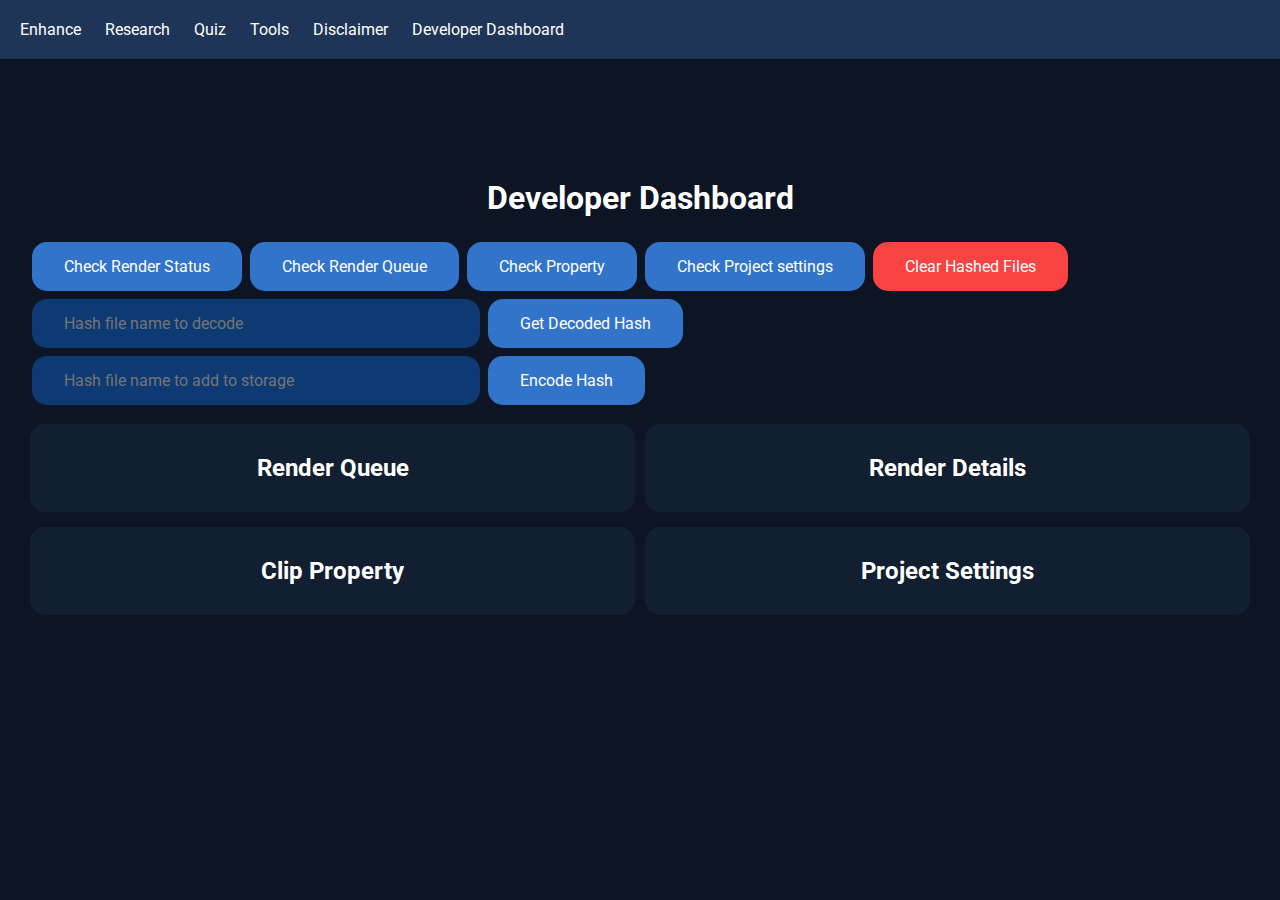
==== dashboard.html @ f8372f14 "feat(dashboard): added hash decoding to the dashboard." ====
<!DOCTYPE html>
<html lang="en">
<head>
    <meta charset="UTF-8">
    <meta name="viewport" content="width=device-width, initial-scale=1.0">
    <link rel="stylesheet" href="style.css">
    <title>Video Upload Page</title>
</head>
<body>
    <header>
        <nav>
            <ul>
                <li><a href="index.html">Enhance</a></li>
                <li><a href="/research">Research</a></li>
                <li><a href="/quiz">Quiz</a></li>
                <li><a href="/tools">Tools</a></li>
                <li><a href="disclaimer.html">Disclaimer</a></li>
                <li><a href="dashboard.html">Developer Dashboard</a></li>
            </ul>
        </nav>
    </header>
    <div class="devDashboard">
        <h1>Developer Dashboard</h1>
        <div class="devButtons">
            <button id="getRenderStatus">Check Render Status</button>
            <button id="getRenderQueue">Check Render Queue</button>
            <button id="clipPropery">Check Property</button>
            <button id="getProjectSettings">Check Project settings</button>
            <button id="clearHashes">Clear Hashed Files</button>
        </div>
        <div>
            <input class="dashboardInput" type="text" id="hashNameInput" placeholder="Hash file name to decode">
            <button id="getDecodedHash">Get Decoded Hash</button>
        </div>
        <div>
            <input class="dashboardInput" type="text" id="fileNameInput" placeholder="Hash file name to add to storage">
            <button id="encodeHash">Encode Hash</button>
        </div>

        <div id="renderStatus"></div>
        <div class="wrapper">
            <div class="dashboard-left" id="renderQueue"><h2>Render Queue</h2></div>
            <div class="dashboard-right" id="renderDetails"><h2>Render Details</h2></div>
        </div>
        <div class="wrapper">
            <div id="propertyOutput" class="dashboard-left"><h2>Clip Property</h2></div>
            <div id="projectSettings" class="dashboard-right"><h2>Project Settings</h2></div>
        </div>
    </div>
    <script>
        document.getElementById('clipPropery').addEventListener('click', async (event) => {
            let propertyOutputHTML = '<h2>Clip Property</h2>'
            event.preventDefault();
            const response = await fetch("http://127.0.0.1:8000/getproperty");
            const clipProperty = await response.json();
            for (const key in clipProperty) {
                if (clipProperty.hasOwnProperty(key)) {
                    const clipPropertyKey = key
                    const clipPropertyValue = clipProperty[key]
                    propertyOutputHTML = propertyOutputHTML + `<p><span class="propertyKey">${clipPropertyKey}:</span> <span class="propertyValue">${clipPropertyValue}</span></p>`
            }
            }
            propertyOutput = document.getElementById('propertyOutput')
            propertyOutput.innerHTML = propertyOutputHTML
        });

        document.getElementById('getProjectSettings').addEventListener('click', async (event) => {
            let projectSettingsHTML = '<h2>Project Settings</h2>'
            event.preventDefault();
            const response = await fetch("http://127.0.0.1:8000/projectsettings");
            const projectSettings = await response.json();
            for (const key in projectSettings) {
                if (projectSettings.hasOwnProperty(key)) {
                    const projectSettingsKey = key
                    const projectSettingsValue = projectSettings[key]
                    projectSettingsHTML = projectSettingsHTML + `<p><span class="propertyKey">${projectSettingsKey}:</span> <span class="propertyValue">${projectSettingsValue}</span></p>`
            }
            }
            propertyOutput = document.getElementById('projectSettings')
            propertyOutput.innerHTML = projectSettingsHTML
        });

        document.getElementById('getRenderQueue').addEventListener('click', async (event) => {
            let renderQueueHTML = ''
            event.preventDefault();
            const response = await fetch("http://127.0.0.1:8000/renderlist");
            const renderQueue = await response.json();
            console.log(renderQueue)
            for (const key in renderQueue) {
                if (renderQueue.hasOwnProperty(key)) {
                        const renderQueueKey = key
                        const arrayRenderQueue = renderQueue[key]
                        arrayRenderQueue.forEach(element => {
                            for(const queueIndex in element){
                                if (element.hasOwnProperty(queueIndex)) {
                                    renderQueueHTML = renderQueueHTML + `<p><span class="propertyKey">${queueIndex}:</span> <span class="propertyValue">${element[queueIndex]}</span></p>`
                                    
                                }
                            }
                        });
                }}
            renderQueueOutput = document.getElementById('renderDetails')
            renderQueueOutput.innerHTML = renderQueueHTML
        });

        document.getElementById('getRenderStatus').addEventListener('click', async (event) => {
            let renderStatusHTML = '<h2>Render Details</h2>'
            event.preventDefault();
            const response = await fetch("http://127.0.0.1:8000/renderstatus");
            const renderStatus = await response.json();
            for (const key in renderStatus) {
                if (renderStatus.hasOwnProperty(key)) {
                        const renderStatusKey = key
                        const renderStatusValue = renderStatus[key]
                        renderStatusHTML = renderStatusHTML + ` ${renderStatusKey} ${renderStatusValue}`
                }}
            renderStatusOutput = document.getElementById('renderStatus')
            renderStatusOutput.innerHTML = renderStatusHTML
        });

        document.getElementById('clearHashes').addEventListener('click', async (event) => {
            event.preventDefault();
            let text = "Are you sure you want to clear all the hash storage?";
            if (confirm(text) == true) {
                const response = await fetch("http://127.0.0.1:8000/clearhashstorage")
                alert("hash storage has been cleared.")
            } else {

            }
        });

        document.getElementById('getDecodedHash').addEventListener('click', async (event) => {
            event.preventDefault();
            let hashedFileName = document.getElementById('hashNameInput').value
            const response = await fetch(`http://127.0.0.1:8000/decodehash/${hashedFileName}`)
            decodedHashOBJ = await response.json()
            decodedHash = decodedHashOBJ['Decoded Hash']
            alert(decodedHash)
        });
        

    </script>
</body>
</html>
---- style.css ----
@import url('https://fonts.googleapis.com/css2?family=Roboto+Slab:wght@400;700&family=Roboto:ital,wght@0,100;0,300;0,400;0,500;0,700;0,900;1,100;1,300;1,400;1,500;1,700;1,900&display=swap');

a{
    color: #ffffff;
    text-decoration: none;
}
a:visited{
    color: #ffffff;
    text-decoration: none;
}
* {
    font-family: 'Roboto', sans-serif;
    color: #fff;
}

h1{
    margin-top: 10vh;
    color: #ffffff;
    text-align: center;
}
.uploadZone h2{
    text-align: center;
    /* display: inline; */
}
body{
    margin: 0;
    padding: 0;
    background-color: #0D1524;
}
nav {
    background-color: #1E3557;
    color: #fff;
    padding: 20px;
}
nav ul {
    list-style: none;
    margin: 0;
    padding: 0;
}
nav ul li {
    display: inline-block;
    margin-right: 20px;
}
nav ul li a {
    text-decoration: none;
    color: #fff;
}
.uploadZone {
    margin: 0 auto;
    padding: 15px;
    width: 55vw;
    height: 100%;
    background-color: #121F31;
    border-radius: 15px;
}

input[type="file"] {
    display: none;
}

label img{
    height: 50%;
    width: 50%;
    display: block;
    margin: auto;
}

label img {
    cursor: pointer;
}
.disclaimer{
    width: 55vw;
    margin: auto;
}
.disclaimer a {
    color: #3274ca;
    text-decoration: none;
}
.disclaimer a:visited {
    color: #3274ca;
    text-decoration: none;
}

.wrapper {
    display: flex;
    max-width: 100vw;
    margin-top: 15px;
}

.dashboard-left, .dashboard-right {
    flex: 1; /* Equal width for both buttons */
    padding: 10px;
    text-align: center;
}

.dashboard-left {
    background-color: #121F31; /* Set your desired background color */
    border-radius: 15px;
    
}

.dashboard-right {
    margin-left: 10px;
    background-color: #121F31; /* Set your desired background color */
    border-radius: 15px;
}

.propertyKey{
    font-size: large;
    margin-right: 10px;
    font-weight: bold;
}

button{
    color: white;
    background-color: #3274ca;
    border: none;
    border-radius: 15px;
    padding: 15px 32px;
    text-align: center;
    text-decoration: none;
    display: inline-block;
    font-size: 16px;
    margin: 4px 2px;
    cursor: pointer;
}

#idSubmit{
    color: white;
    background-color: #3274ca;
    border: none;
    border-radius: 15px;
    padding: 15px 32px;
    text-align: center;
    text-decoration: none;
    display: inline-block;
    font-size: 16px;
    margin: 4px 2px;
    cursor: pointer;
    box-shadow: 1px 1px 5px #000000;
}

#renderDetails{
    width: 50vw;
    background-color: #121F31; /* Set your desired background color */
    border-radius: 15px;
    flex: 1; /* Equal width for both buttons */
    padding: 10px;
    text-align: center;
}

#clearHashes{
    background-color: rgb(248, 67, 67);
}

.dashboardInput {
    color: white;
    background-color: #0e3a73;
    border: none;
    border-radius: 15px;
    width: 30vw;
    padding: 15px 32px;
    text-align: left;
    text-decoration: none;
    display: inline-block;
    font-size: 16px;
    margin: 4px 2px;
    cursor: text;
}

.devDashboard{
    padding: 30px;
}
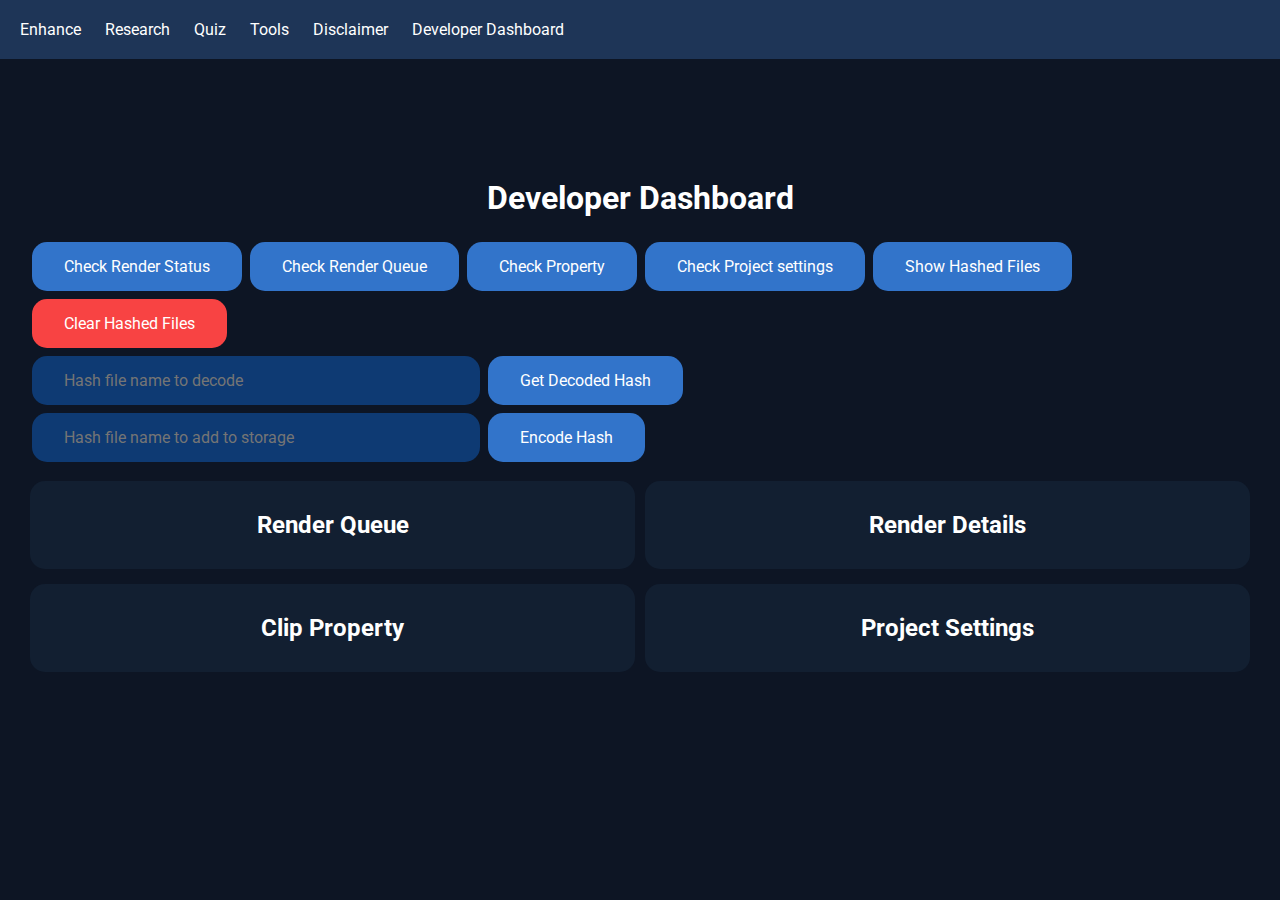
==== commit 9fc0efe4: "feat(dashboard): dashboard can now access all hashed files." ====
--- a/dashboard.html
+++ b/dashboard.html
@@ -26,6 +26,7 @@
             <button id="getRenderQueue">Check Render Queue</button>
             <button id="clipPropery">Check Property</button>
             <button id="getProjectSettings">Check Project settings</button>
+            <button id="getHashedFiles">Show Hashed Files</button>
             <button id="clearHashes">Clear Hashed Files</button>
         </div>
         <div>
@@ -137,6 +138,14 @@
             decodedHash = decodedHashOBJ['Decoded Hash']
             alert(decodedHash)
         });
+
+        document.getElementById('getHashedFiles').addEventListener('click', async (event) => {
+            event.preventDefault();
+            const response = await fetch(`http://127.0.0.1:8000/allfiles`)
+            hashedFiles = await response.json()
+            console.log(hashedFiles)
+            alert(JSON.stringify(hashedFiles))
+        });
         
 
     </script>
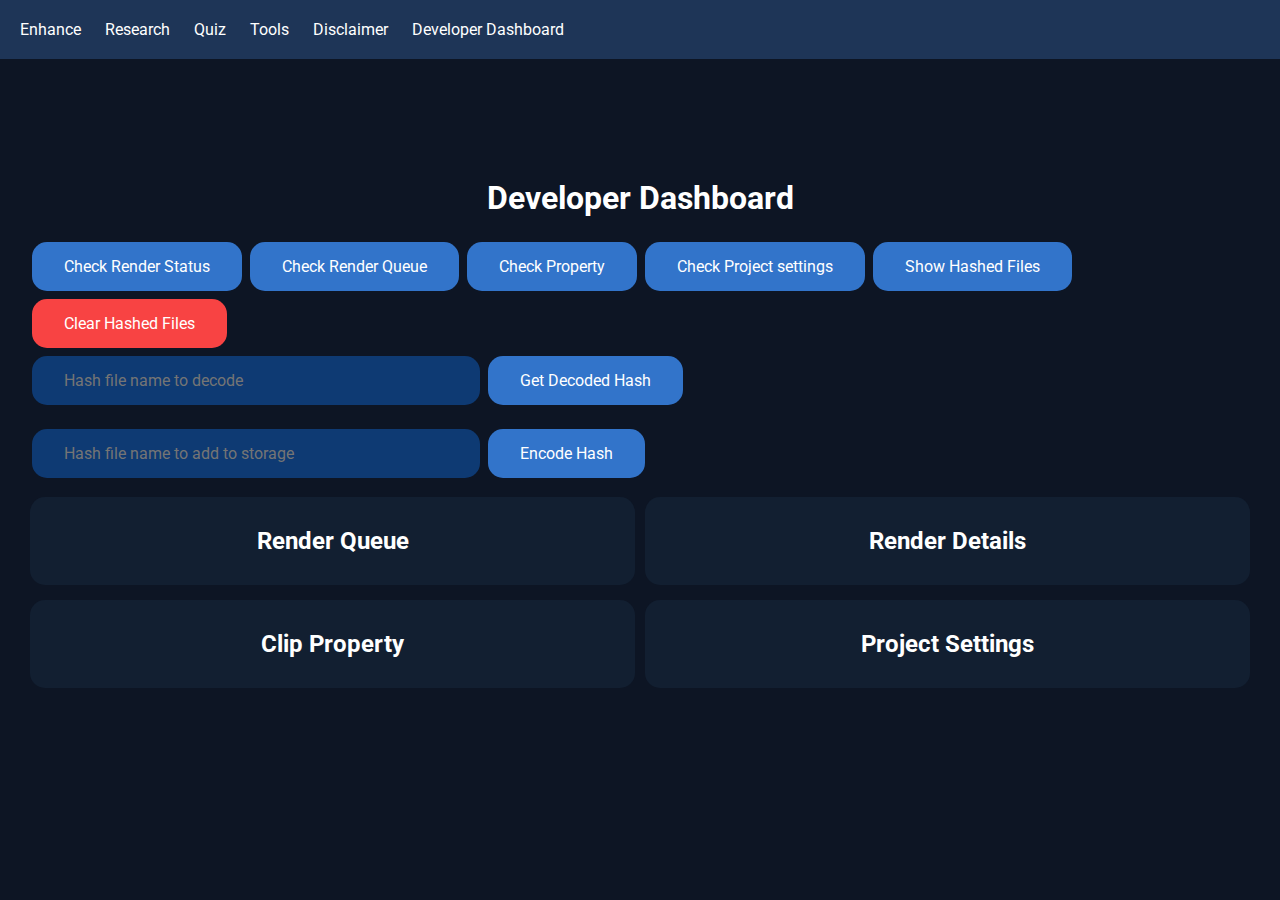
==== commit c85b9ed4: "feat(dashboard): dashboard can now download files based on hashed code." ====
--- a/dashboard.html
+++ b/dashboard.html
@@ -32,6 +32,7 @@
         <div>
             <input class="dashboardInput" type="text" id="hashNameInput" placeholder="Hash file name to decode">
             <button id="getDecodedHash">Get Decoded Hash</button>
+            <p id="decodedDownloadLink"></p>
         </div>
         <div>
             <input class="dashboardInput" type="text" id="fileNameInput" placeholder="Hash file name to add to storage">
@@ -82,7 +83,7 @@
         });
 
         document.getElementById('getRenderQueue').addEventListener('click', async (event) => {
-            let renderQueueHTML = ''
+            let renderQueueHTML = '<h2>Render Details</h2>'
             event.preventDefault();
             const response = await fetch("http://127.0.0.1:8000/renderlist");
             const renderQueue = await response.json();
@@ -105,7 +106,7 @@
         });
 
         document.getElementById('getRenderStatus').addEventListener('click', async (event) => {
-            let renderStatusHTML = '<h2>Render Details</h2>'
+            let renderStatusHTML = ''
             event.preventDefault();
             const response = await fetch("http://127.0.0.1:8000/renderstatus");
             const renderStatus = await response.json();
@@ -132,11 +133,15 @@
 
         document.getElementById('getDecodedHash').addEventListener('click', async (event) => {
             event.preventDefault();
+            let outputHTML = ``
             let hashedFileName = document.getElementById('hashNameInput').value
             const response = await fetch(`http://127.0.0.1:8000/decodehash/${hashedFileName}`)
             decodedHashOBJ = await response.json()
+            console.log(decodedHashOBJ)
             decodedHash = decodedHashOBJ['Decoded Hash']
-            alert(decodedHash)
+            decodedDownloadLink = decodedHashOBJ['Download Link']
+            outputHTML = `<a href="${decodedDownloadLink}">Download ${decodedHash}</a>`
+            document.getElementById('decodedDownloadLink').innerHTML = outputHTML
         });
 
         document.getElementById('getHashedFiles').addEventListener('click', async (event) => {
@@ -147,6 +152,15 @@
             alert(JSON.stringify(hashedFiles))
         });
         
+        document.getElementById('encodeHash').addEventListener('click', async (event) => {
+            event.preventDefault();
+            let originalFileName = document.getElementById('fileNameInput').value
+            const response = await fetch(`http://127.0.0.1:8000/addcodehash/${originalFileName}`)
+            encodedHashOBJ = await response.json()
+            encodedHash = encodedHashOBJ['Encoded Hash']
+            alert(encodedHash)
+        });
+
 
     </script>
 </body>
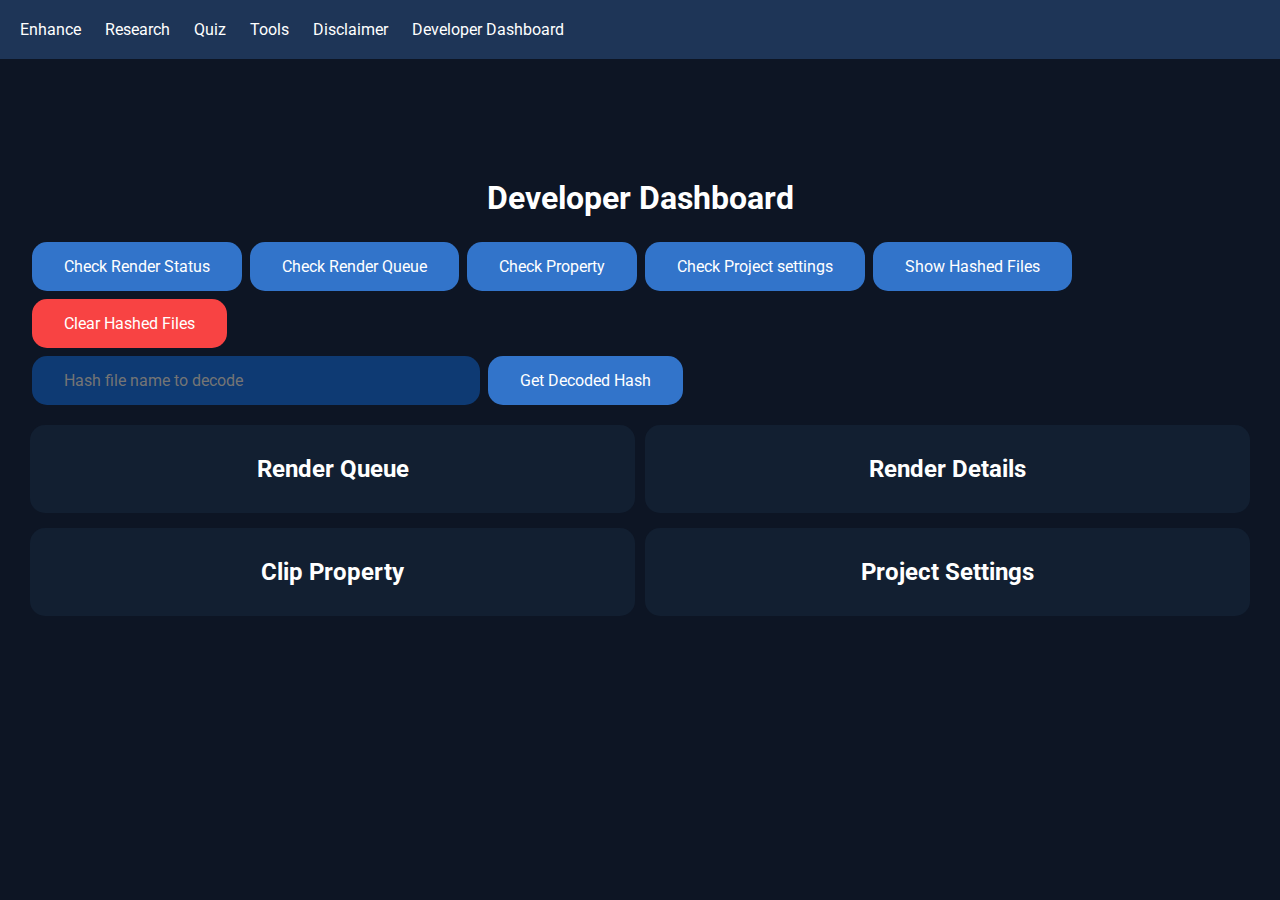
==== commit 541ec77c: "refactor(back-end): refactored dashboard and back-end to work with new DB system." ====
--- a/dashboard.html
+++ b/dashboard.html
@@ -34,10 +34,6 @@
             <button id="getDecodedHash">Get Decoded Hash</button>
             <p id="decodedDownloadLink"></p>
         </div>
-        <div>
-            <input class="dashboardInput" type="text" id="fileNameInput" placeholder="Hash file name to add to storage">
-            <button id="encodeHash">Encode Hash</button>
-        </div>
 
         <div id="renderStatus"></div>
         <div class="wrapper">
@@ -53,7 +49,7 @@
         document.getElementById('clipPropery').addEventListener('click', async (event) => {
             let propertyOutputHTML = '<h2>Clip Property</h2>'
             event.preventDefault();
-            const response = await fetch("http://127.0.0.1:8000/getproperty");
+            const response = await fetch("http://94.224.211.168:5501/getproperty");
             const clipProperty = await response.json();
             for (const key in clipProperty) {
                 if (clipProperty.hasOwnProperty(key)) {
@@ -69,7 +65,7 @@
         document.getElementById('getProjectSettings').addEventListener('click', async (event) => {
             let projectSettingsHTML = '<h2>Project Settings</h2>'
             event.preventDefault();
-            const response = await fetch("http://127.0.0.1:8000/projectsettings");
+            const response = await fetch("http://94.224.211.168:5501/projectsettings");
             const projectSettings = await response.json();
             for (const key in projectSettings) {
                 if (projectSettings.hasOwnProperty(key)) {
@@ -85,7 +81,7 @@
         document.getElementById('getRenderQueue').addEventListener('click', async (event) => {
             let renderQueueHTML = '<h2>Render Details</h2>'
             event.preventDefault();
-            const response = await fetch("http://127.0.0.1:8000/renderlist");
+            const response = await fetch("http://94.224.211.168:5501/renderlist");
             const renderQueue = await response.json();
             console.log(renderQueue)
             for (const key in renderQueue) {
@@ -108,7 +104,7 @@
         document.getElementById('getRenderStatus').addEventListener('click', async (event) => {
             let renderStatusHTML = ''
             event.preventDefault();
-            const response = await fetch("http://127.0.0.1:8000/renderstatus");
+            const response = await fetch("http://94.224.211.168:5501/renderstatus");
             const renderStatus = await response.json();
             for (const key in renderStatus) {
                 if (renderStatus.hasOwnProperty(key)) {
@@ -124,7 +120,7 @@
             event.preventDefault();
             let text = "Are you sure you want to clear all the hash storage?";
             if (confirm(text) == true) {
-                const response = await fetch("http://127.0.0.1:8000/clearhashstorage")
+                const response = await fetch("http://94.224.211.168:5501/clearhashstorage")
                 alert("hash storage has been cleared.")
             } else {
 
@@ -132,33 +128,19 @@
         });
 
         document.getElementById('getDecodedHash').addEventListener('click', async (event) => {
-            event.preventDefault();
-            let outputHTML = ``
-            let hashedFileName = document.getElementById('hashNameInput').value
-            const response = await fetch(`http://127.0.0.1:8000/decodehash/${hashedFileName}`)
-            decodedHashOBJ = await response.json()
-            console.log(decodedHashOBJ)
-            decodedHash = decodedHashOBJ['Decoded Hash']
-            decodedDownloadLink = decodedHashOBJ['Download Link']
-            outputHTML = `<a href="${decodedDownloadLink}">Download ${decodedHash}</a>`
-            document.getElementById('decodedDownloadLink').innerHTML = outputHTML
+            // event.preventDefault();
+            // let outputHTML = ``
+            // let hashedFileName = document.getElementById('hashNameInput').value
+            // outputHTML = `<a href="${decodedDownloadLink}">Download ${decodedHash}</a>`
+            // document.getElementById('decodedDownloadLink').innerHTML = outputHTML
         });
 
         document.getElementById('getHashedFiles').addEventListener('click', async (event) => {
             event.preventDefault();
-            const response = await fetch(`http://127.0.0.1:8000/allfiles`)
+            const response = await fetch(`http://94.224.211.168:5501/allfiles`)
             hashedFiles = await response.json()
             console.log(hashedFiles)
             alert(JSON.stringify(hashedFiles))
-        });
-        
-        document.getElementById('encodeHash').addEventListener('click', async (event) => {
-            event.preventDefault();
-            let originalFileName = document.getElementById('fileNameInput').value
-            const response = await fetch(`http://127.0.0.1:8000/addcodehash/${originalFileName}`)
-            encodedHashOBJ = await response.json()
-            encodedHash = encodedHashOBJ['Encoded Hash']
-            alert(encodedHash)
         });
 
 
--- a/style.css
+++ b/style.css
@@ -125,7 +125,7 @@
     cursor: pointer;
 }
 
-#idSubmit{
+/* #idSubmit{
     color: white;
     background-color: #3274ca;
     border: none;
@@ -138,7 +138,7 @@
     margin: 4px 2px;
     cursor: pointer;
     box-shadow: 1px 1px 5px #000000;
-}
+} */
 
 #renderDetails{
     width: 50vw;
